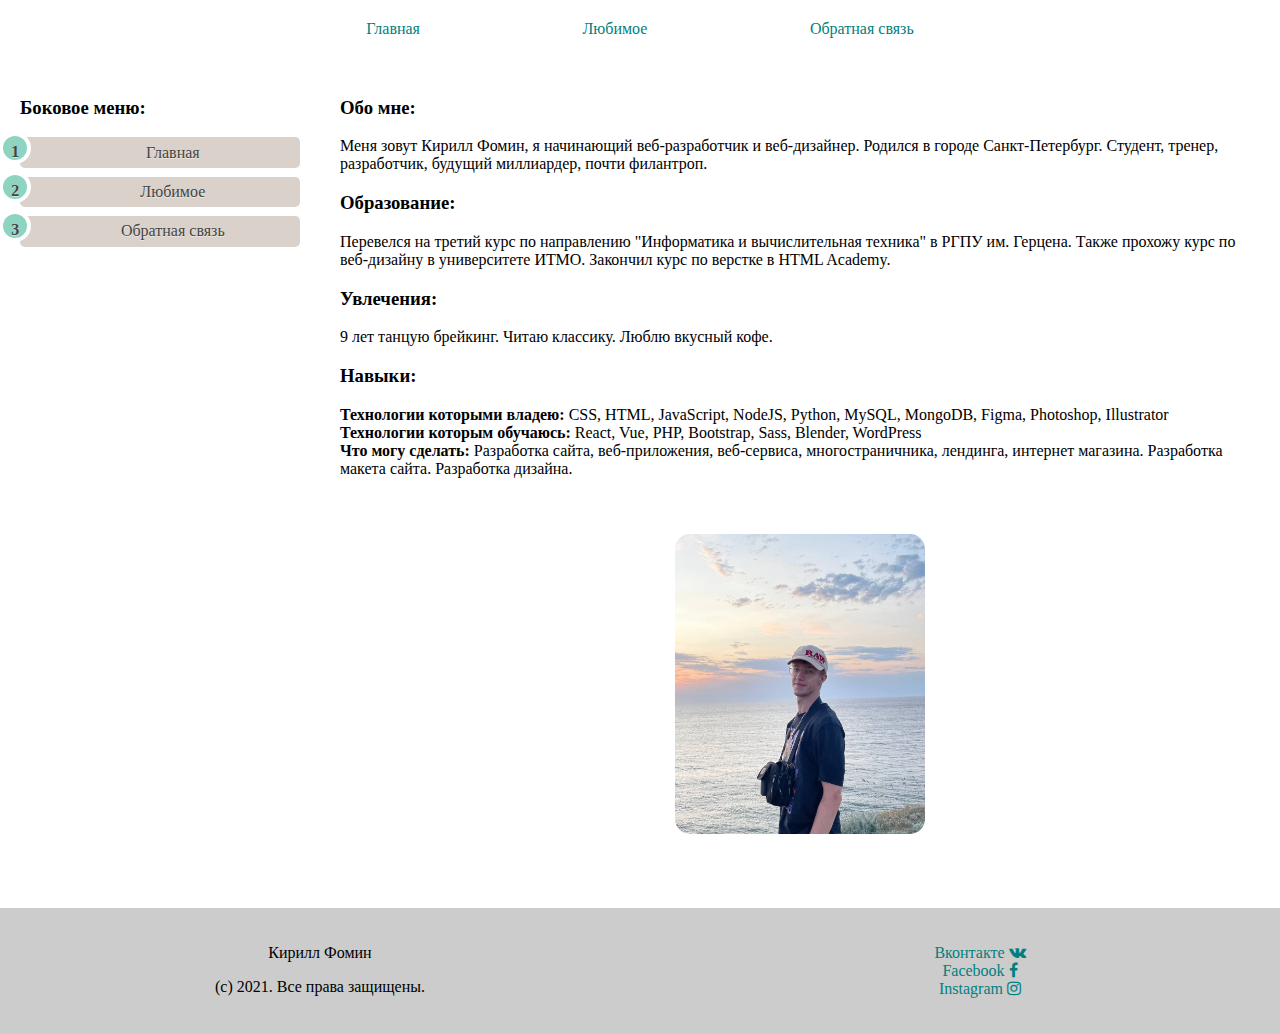
==== index.html @ f1aaeb15 "Initial commit" ====
<!DOCTYPE html>
<html lang="en"
      prefix="og: http://ogp.me/ns# fb: http://ogp.me/ns/fb#">
<head>
    <meta charset="UTF-8">
    <title>Практическая работа 6.3</title>
    <meta name="viewport" content="width=device-width, initial-scale=1.0">
    <meta property="og:type" content="website"/>
    <meta property="og:type" content="article" />
    
    <link rel="stylesheet" type="text/css" href="style.css">
    <link rel="stylesheet" href="https://cdnjs.cloudflare.com/ajax/libs/font-awesome/4.7.0/css/font-awesome.css" integrity="sha512-5A8nwdMOWrSz20fDsjczgUidUBR8liPYU+WymTZP1lmY9G6Oc7HlZv156XqnsgNUzTyMefFTcsFH/tnJE/+xBg==" crossorigin="anonymous" referrerpolicy="no-referrer" />
</head>
<body>
<div class="area">
<div class="content">
    <div class="row row-menu">
        <ul class="col-xs-12 col-sm-12 col-md-12 col-lg-12 col-demo main-menu">
            <li class="link-menu">
                <div>
                    <a href="index.html" class="menu-link">Главная</a>
                </div>
            </li>
            <li>
                <div>
                    <a href="beloved.html" class="menu-link">Любимое</a>
                </div>
            </li>
            <li>
                <div>
                    <a href="feedback.html" class="menu-link">Обратная связь</a>
                </div>
            </li>
        </ul>
    </div>
    <div class="row">
        <div class="col-xs-3 col-sm-3 col-lg-3 col-demo side-menu">
            <h3 class="side-menu-head">
                Боковое меню:
            </h3>
            <ol class="rounded">
                <li>
                    <a href="index.html" class="menu-link">Главная</a>
                </li>
                <li>
                    <a href="beloved.html" class="menu-link">Любимое</a>
                </li>
                <li>
                    <a href="feedback.html" class="menu-link">Обратная связь</a>
                </li>
            </ol>
        </div>
        <div class="col-xs-9 col-sm-9 col-lg-9 col-demo txt-content">
            <h3>
                Обо мне:
            </h3>
            <p>
                Меня зовут Кирилл Фомин, я начинающий веб-разработчик и веб-дизайнер.
                Родился в городе Санкт-Петербург. Студент, тренер, разработчик, будущий миллиардер,
                почти филантроп.
            </p>
            <h3>
                Образование:
            </h3>
                <p>
                    Перевелся на третий курс по направлению "Информатика и вычислительная техника" в
                    РГПУ им. Герцена. Также прохожу курс по веб-дизайну в университете ИТМО. Закончил
                    курс по верстке в HTML Academy.
                </p>
            <h3>
                Увлечения:
            </h3>
                <p>
                    9 лет танцую брейкинг. Читаю классику. Люблю вкусный кофе.
                </p>
            <h3>
                Навыки:
            </h3>
                <p>
                    <strong>
                        Технологии которыми владею:
                    </strong>
                    CSS, HTML, JavaScript, NodeJS, Python, MySQL, MongoDB,
                    Figma, Photoshop, Illustrator<br>
                    <strong>
                        Технологии которым обучаюсь:
                    </strong>
                    React, Vue, PHP, Bootstrap, Sass, Blender, WordPress<br>
                    <strong>
                        Что могу сделать:
                    </strong>
                        Разработка сайта, веб-приложения, веб-сервиса, многостраничника, лендинга,
                        интернет магазина. Разработка макета сайта. Разработка дизайна. <br>
                </p>
            <div class="container__persona">
                <div class="persona">
                    <div class="persona__foto">
                        <img src="img/photoMe.jpg"
                             alt="Кирилл Фомин" width="100%"/>
                    </div>
                    <div class="persona__info">
                        <h3 class="center-heading">Кирилл Фомин</h3>
                        <a href="https://vk.com/akrill.paint"><i
                                class="fa fa-vk" aria-hidden="true"></i>akrill.paint</a>
                        <a
                                href="mailto:akrillsm9003@gmail.com"><i class="fa fa-envelope-o"
                                                                         aria-hidden="true"></i>akrillsm9003@gmail.com</a>
                        <a
                                href="https://www.instagram.com/akrill.paint/">
                            <i class="fa fa-instagram" aria-hidden="true"></i>Kirill akrill</a>
                    </div>
                </div>
            </div>
        </div>
    </div>
</div>
    <div class="row footer">
        <div class="col-xs-6 col-sm-6 col-lg-6 col-demo">
            <div class="contact-container">
                <h2 class="visually-hidden">Справочная информация</h2>
                <p class="author-name">
                    Кирилл Фомин
                </p>
                <p class="rights">
                    (с) 2021. Все права защищены.
                </p>
            </div>
        </div>
        <div class="col-xs-6 col-sm-6 col-md-6 col-lg-6 col-demo">
            <div class="social-buttons">
                <h2 class="visually-hidden">Мои социальные сети</h2>
                <ul class="social-networks-list">
                    <li>
                        <a href="https://vk.com/akrill.paint" class="social-button vk">
                            <span>Вконтакте</span>
                            <i class="fa fa-vk" aria-hidden="true"></i>
                        </a>
                    </li>
                    <li>
                        <a href="https://web.facebook.com/akrill.fomin" class="social-button fb">
                            <span>Facebook</span>
                            <i class="fa fa-facebook" aria-hidden="true"></i>
                        </a>
                    </li>
                    <li>
                        <a href="https://www.instagram.com/akrill.paint/" class="social-button inst">
                            <span>Instagram</span>
                            <i class="fa fa-instagram" aria-hidden="true"></i>
                        </a>
                    </li>
                </ul>
            </div>
        </div>
    </div>
</div>
</body>
</html>
---- style.css ----
*,
*:before,
*:after {
    box-sizing: border-box;
}

html, body, .area {
    height: 100%;
}

body {
    min-width: 100%;
    margin: 0;
    padding: 0;
    font-family: "Trebuchet MS", "Lucida Sans", serif;
}

a {
    text-decoration: none;
    color: teal;
}
form {
    width: 750px;
}
ul {
    list-style: none;
}

p, h3 {
    text-align: left;
}

.visually-hidden:not(:focus):not(:active),
input[type="checkbox"].visually-hidden,
input[type="radio"].visually-hidden {
    position: absolute;
    width: 1px;
    height: 1px;
    margin: -1px;
    border: 0;
    padding: 0;
    white-space: nowrap;
    clip-path: inset(100%);
    clip: rect(0 0 0 0);
    overflow: hidden;
}

.author-name, .rights {
    text-align: center;
}

.area {
    min-width: 100%;
    margin-left: auto;
    margin-right: auto;
}

.button {
    font: inherit;
    font-weight: 500;
    font-size: 16px;
    padding: 16px 40px;
    line-height: 18px;
    text-align: center;
    text-transform: uppercase;
    border-radius: 3px;
    border: none;
    cursor: pointer;
}
.appointment-form .button {
    padding: 17px 83px;
}
input, textarea {
    font: inherit;
    /*border: 2px solid var(--input-border);*/
    box-sizing: border-box;
    border-radius: 3px;
    opacity: 0.5;
    /*color: var(--special-social);*/
    font-weight: normal;
    font-size: 16px;
    line-height: 18px;
}

input:hover,
textarea:hover {
    border: 2px solid blue;
}

input:focus,
textarea:focus {
    opacity: 1;
}

input:invalid:not(:placeholder-shown),
textarea:invalid:not(:placeholder-shown) {
    border-color: red;
}

.write-me {
    font-weight: bold;
    font-size: 45px;
    line-height: 53px;
    margin-top: 0;
    margin-bottom: 37px;
}

.input {
    display: flex;
    flex-direction: column;
}

.input label {
    padding-bottom: 9px;
}

.input input,
.input textarea {
    padding: 16px;
}

.appointment-name,
.appointment-email {
    width: 100%;
    height: 50px;
}

.appointment-text {
    width: 100%;
    height: 120px;
    resize: none;
}
.input-name {
    width: 100%;
    margin-right: 40px;
}

.input-text {
    width: 100%;
}
.form-container {
    display: flex;
    flex-direction: column;
    justify-content: center;
    align-items: center;
}
.rounded {
    counter-reset: li;
    list-style: none;
    padding: 0;
    text-shadow: 0 1px 0 rgba(255,255,255,.5);
}
.rounded a {
    position: relative;
    display: block;
    padding: .4em .4em .4em 2em;
    background: #DAD2CA;
    color: #444;
    text-decoration: none;
    border-radius: .3em;
    transition: .3s ease-out;
}
.rounded a:hover {background: #E9E4E0;}
.rounded a:hover:before {transform: rotate(360deg);}
.rounded a:before {
    content: counter(li);
    counter-increment: li;
    position: absolute;
    left: -1.3em;
    top: 50%;
    margin-top: -1.3em;
    background: #8FD4C1;
    height: 2em;
    width: 2em;
    line-height: 2em;
    border: .3em solid white;
    text-align: center;
    font-max-size: 20px;
    font-weight: bold;
    border-radius: 2em;
    transition: all .3s ease-out;
}
.row-menu {
    display: flex;
    flex-direction: row;
    justify-content: center;
}
.main-menu {
    display: flex;
    flex-direction: row;
    max-width: 750px;
    margin: auto;
    justify-content: space-around;
}
.menu-link {
    margin-bottom: 3%;
}

/* Container: Media queries */
@media (max-width: 600px) {
    .side-menu {
        font-size: 8px;
    }
}
@media (max-width: 600px) {
    .side-menu {
        font-size: 8px;
    }
}
@media (min-width: 768px) {
    .area { width: 750px; }
}
@media (min-width: 992px) {
    .area { width: 970px; }
}
@media (min-width: 1200px) {
    .area { width: 1170px; }
}

/* Row */
.row:before,
.row:after {
    content: " ";
    display: table;
}
.row:after {
    clear: both;
}
/* --- DEMO DELETE -------------------------------------------------------------- */
.col-demo {
    padding: 20px;
    text-align: center;
}

/* Common styles for all columns */
.col-xs-1, .col-xs-2, .col-xs-3, .col-xs-4, .col-xs-5, .col-xs-6, .col-xs-7, .col-xs-8, .col-xs-9, .col-xs-10, .col-xs-11, .col-xs-12, .col-sm-1, .col-sm-2, .col-sm-3, .col-sm-4, .col-sm-5, .col-sm-6, .col-sm-7, .col-sm-8, .col-sm-9, .col-sm-10, .col-sm-11, .col-sm-12, .col-md-1, .col-md-2, .col-md-3, .col-md-4, .col-md-5, .col-md-6, .col-md-7, .col-md-8, .col-md-9, .col-md-10, .col-md-11, .col-md-12, .col-lg-1, .col-lg-2, .col-lg-3, .col-lg-4, .col-lg-5, .col-lg-6, .col-lg-7, .col-lg-8, .col-lg-9, .col-lg-10, .col-lg-11, .col-lg-12 {
    position: relative;
    float: left;
}
/* SuperSmall (screen < 320px)*/
@media (max-width: 320px) {
    .col-xs-1  { width: 8.33333333%; }
    .col-xs-2  { width: 16.66666667%; }
    .col-xs-3  { width: 100%; }
    .col-xs-4  { width: 100%; }
    .col-xs-5 { width: 41.66666667%; }
    .col-xs-6  { width: 100%; }
    .col-xs-7  { width: 58.33333333%; }
    .col-xs-8  { width: 66.66666667%; }
    .col-xs-9  { width: 100%; }
    .col-xs-10 { width: 83.33333333%; }
    .col-xs-11 { width: 91.66666667%; }
    .col-xs-12 { width: 100%; }
    .side-menu { font-size: 20px; }
    .side-menu-head {
        visibility: hidden;
        overflow: hidden;
    }
}


/* ExtraSmall (320px < screen < 768px) */
@media (min-width: 320px){
    .col-xs-1  { width: 8.33333333%; }
    .col-xs-2  { width: 16.66666667%; }
    .col-xs-3  { width: 25%; }
    .col-xs-4  { width: 100%; }
    .col-xs-5 { width: 41.66666667%; }
    .col-xs-6  { width: 50%; }
    .col-xs-7  { width: 58.33333333%; }
    .col-xs-8  { width: 66.66666667%; }
    .col-xs-9  { width: 75%; }
    .col-xs-10 { width: 83.33333333%; }
    .col-xs-11 { width: 91.66666667%; }
    .col-xs-12 { width: 100%; }
}


/* Small (screen > 768px) */
@media (min-width: 768px) {
    .col-sm-1  { width: 8.33333333%; }
    .col-sm-2  { width: 16.66666667%; }
    .col-sm-3  { width: 25%; }
    .col-sm-4  { width: 50%; }
    .col-sm-5  { width: 41.66666667%; }
    .col-sm-6  { width: 50%; }
    .col-sm-7  { width: 58.33333333%; }
    .col-sm-8  { width: 66.66666667%; }
    .col-sm-9  { width: 75%; }
    .col-sm-10 { width: 83.33333333%; }
    .col-sm-11 { width: 91.66666667%; }
    .col-sm-12 { width: 100%; }
}

/* Medium (screen > 992px) */
@media (min-width: 992px) {
    .col-md-1  { width: 8.33333333%; }
    .col-md-2  { width: 16.66666667%; }
    .col-md-3  { width: 25%; }
    .col-md-4  { width: 33.33333333%; }
    .col-md-5  { width: 41.66666667%; }
    .col-md-6  { width: 50%; }
    .col-md-7  { width: 58.33333333%; }
    .col-md-8  { width: 66.66666667%; }
    .col-md-9  { width: 75%; }
    .col-md-10 { width: 83.33333333%; }
    .col-md-11 { width: 91.66666667%; }
    .col-md-12 { width: 100%; }
}

/* Large (screen > 1200px) */
@media (min-width: 1200px) {
    .col-lg-1  { width: 8.33333333%; }
    .col-lg-2  { width: 16.66666667%; }
    .col-lg-3  { width: 25%; }
    .col-lg-4  { width: 33.33333333%; }
    .col-lg-5  { width: 41.66666667%; }
    .col-lg-6  { width: 50%; }
    .col-lg-7  { width: 58.33333333%; }
    .col-lg-8  { width: 66.66666667%; }
    .col-lg-9  { width: 75%; }
    .col-lg-10 { width: 83.33333333%; }
    .col-lg-11 { width: 91.66666667%; }
}

.img {
    width: 90%;
    align-items: center;
}

.footer {
    margin-top: -80px;
    background-color: #ccc;
    min-width: 100%;
}

.content {
    box-sizing: border-box;
    min-height: 100%;
    padding-bottom: 90px;
}

.container__persona {
    perspective: 1000px;
    width: 250px;
    height: 300px;
    margin-top: 40px;
    margin-bottom: 40px;
    display: inline-block;
}
.persona {
    position: relative;
    cursor: pointer;
    width: 250px;
    height: 300px;
    transition: 1s;
    transform-style: preserve-3d;
}
.container__persona:hover .persona {
    transform: rotateY(180deg);
}
.persona__foto {
    width: 250px;
    height: 300px;
    overflow: hidden;
    z-index: 2;
    position: absolute;
    top: 0;
    left: 0;
    backface-visibility: hidden;
    border-radius: 15px;
}
.persona__info {
    background-color: teal;
    width: 250px;
    height: 300px;
    text-align: center;
    position: absolute;
    top: 0;
    left: 0;
    z-index: 1;
    backface-visibility: hidden;
    transform: rotateY(180deg);
    border-radius: 15px;
}
.persona__info > h3 {
    padding-top: 15px;
    color: #f3f3f3;
}
.persona__info > a {
    color: #f3f3f3;
    display: block;
    margin: 20px auto;
    text-decoration: none;
}
.persona__info > a > i {
    color: #fff;
    font-size: 32px;
    display: block;
    margin-bottom: 10px;
}

.center-heading {
    text-align: center;
}
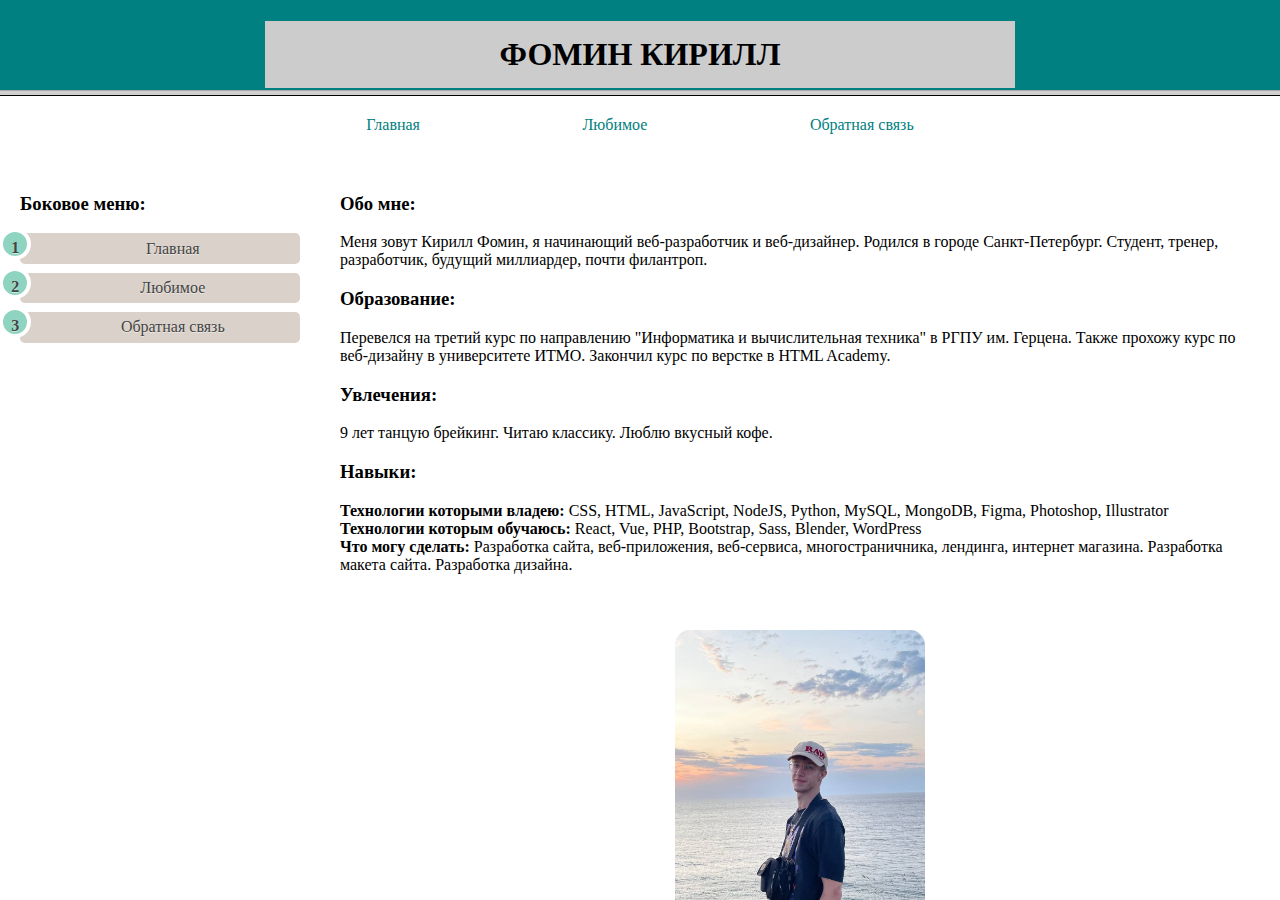
==== commit a9be11f4: "rename for two html files" ====
--- a/index.html
+++ b/index.html
@@ -1,157 +1,13 @@
-<!DOCTYPE html>
-<html lang="en"
+<!DOCTYPE HTML PUBLIC "-//W3C//DTD HTML 4.01 Frameset//EN"
+        "http://www.w3.org/TR/html4/frameset.dtd">
+<html lang="ru"
       prefix="og: http://ogp.me/ns# fb: http://ogp.me/ns/fb#">
 <head>
-    <meta charset="UTF-8">
-    <title>Практическая работа 6.3</title>
-    <meta name="viewport" content="width=device-width, initial-scale=1.0">
-    <meta property="og:type" content="website"/>
-    <meta property="og:type" content="article" />
-    
-    <link rel="stylesheet" type="text/css" href="style.css">
-    <link rel="stylesheet" href="https://cdnjs.cloudflare.com/ajax/libs/font-awesome/4.7.0/css/font-awesome.css" integrity="sha512-5A8nwdMOWrSz20fDsjczgUidUBR8liPYU+WymTZP1lmY9G6Oc7HlZv156XqnsgNUzTyMefFTcsFH/tnJE/+xBg==" crossorigin="anonymous" referrerpolicy="no-referrer" />
+    <meta http-equiv="Content-Type" content="text/html; charset=utf-8">
+    <title>Фреймы</title>
 </head>
-<body>
-<div class="area">
-<div class="content">
-    <div class="row row-menu">
-        <ul class="col-xs-12 col-sm-12 col-md-12 col-lg-12 col-demo main-menu">
-            <li class="link-menu">
-                <div>
-                    <a href="index.html" class="menu-link">Главная</a>
-                </div>
-            </li>
-            <li>
-                <div>
-                    <a href="beloved.html" class="menu-link">Любимое</a>
-                </div>
-            </li>
-            <li>
-                <div>
-                    <a href="feedback.html" class="menu-link">Обратная связь</a>
-                </div>
-            </li>
-        </ul>
-    </div>
-    <div class="row">
-        <div class="col-xs-3 col-sm-3 col-lg-3 col-demo side-menu">
-            <h3 class="side-menu-head">
-                Боковое меню:
-            </h3>
-            <ol class="rounded">
-                <li>
-                    <a href="index.html" class="menu-link">Главная</a>
-                </li>
-                <li>
-                    <a href="beloved.html" class="menu-link">Любимое</a>
-                </li>
-                <li>
-                    <a href="feedback.html" class="menu-link">Обратная связь</a>
-                </li>
-            </ol>
-        </div>
-        <div class="col-xs-9 col-sm-9 col-lg-9 col-demo txt-content">
-            <h3>
-                Обо мне:
-            </h3>
-            <p>
-                Меня зовут Кирилл Фомин, я начинающий веб-разработчик и веб-дизайнер.
-                Родился в городе Санкт-Петербург. Студент, тренер, разработчик, будущий миллиардер,
-                почти филантроп.
-            </p>
-            <h3>
-                Образование:
-            </h3>
-                <p>
-                    Перевелся на третий курс по направлению "Информатика и вычислительная техника" в
-                    РГПУ им. Герцена. Также прохожу курс по веб-дизайну в университете ИТМО. Закончил
-                    курс по верстке в HTML Academy.
-                </p>
-            <h3>
-                Увлечения:
-            </h3>
-                <p>
-                    9 лет танцую брейкинг. Читаю классику. Люблю вкусный кофе.
-                </p>
-            <h3>
-                Навыки:
-            </h3>
-                <p>
-                    <strong>
-                        Технологии которыми владею:
-                    </strong>
-                    CSS, HTML, JavaScript, NodeJS, Python, MySQL, MongoDB,
-                    Figma, Photoshop, Illustrator<br>
-                    <strong>
-                        Технологии которым обучаюсь:
-                    </strong>
-                    React, Vue, PHP, Bootstrap, Sass, Blender, WordPress<br>
-                    <strong>
-                        Что могу сделать:
-                    </strong>
-                        Разработка сайта, веб-приложения, веб-сервиса, многостраничника, лендинга,
-                        интернет магазина. Разработка макета сайта. Разработка дизайна. <br>
-                </p>
-            <div class="container__persona">
-                <div class="persona">
-                    <div class="persona__foto">
-                        <img src="img/photoMe.jpg"
-                             alt="Кирилл Фомин" width="100%"/>
-                    </div>
-                    <div class="persona__info">
-                        <h3 class="center-heading">Кирилл Фомин</h3>
-                        <a href="https://vk.com/akrill.paint"><i
-                                class="fa fa-vk" aria-hidden="true"></i>akrill.paint</a>
-                        <a
-                                href="mailto:akrillsm9003@gmail.com"><i class="fa fa-envelope-o"
-                                                                         aria-hidden="true"></i>akrillsm9003@gmail.com</a>
-                        <a
-                                href="https://www.instagram.com/akrill.paint/">
-                            <i class="fa fa-instagram" aria-hidden="true"></i>Kirill akrill</a>
-                    </div>
-                </div>
-            </div>
-        </div>
-    </div>
-</div>
-    <div class="row footer">
-        <div class="col-xs-6 col-sm-6 col-lg-6 col-demo">
-            <div class="contact-container">
-                <h2 class="visually-hidden">Справочная информация</h2>
-                <p class="author-name">
-                    Кирилл Фомин
-                </p>
-                <p class="rights">
-                    (с) 2021. Все права защищены.
-                </p>
-            </div>
-        </div>
-        <div class="col-xs-6 col-sm-6 col-md-6 col-lg-6 col-demo">
-            <div class="social-buttons">
-                <h2 class="visually-hidden">Мои социальные сети</h2>
-                <ul class="social-networks-list">
-                    <li>
-                        <a href="https://vk.com/akrill.paint" class="social-button vk">
-                            <span>Вконтакте</span>
-                            <i class="fa fa-vk" aria-hidden="true"></i>
-                        </a>
-                    </li>
-                    <li>
-                        <a href="https://web.facebook.com/akrill.fomin" class="social-button fb">
-                            <span>Facebook</span>
-                            <i class="fa fa-facebook" aria-hidden="true"></i>
-                        </a>
-                    </li>
-                    <li>
-                        <a href="https://www.instagram.com/akrill.paint/" class="social-button inst">
-                            <span>Instagram</span>
-                            <i class="fa fa-instagram" aria-hidden="true"></i>
-                        </a>
-                    </li>
-                </ul>
-            </div>
-        </div>
-    </div>
-</div>
-</body>
+<frameset rows="90, *">
+    <frame src="header.html">
+    <frame src="main.html">
+</frameset>
 </html>